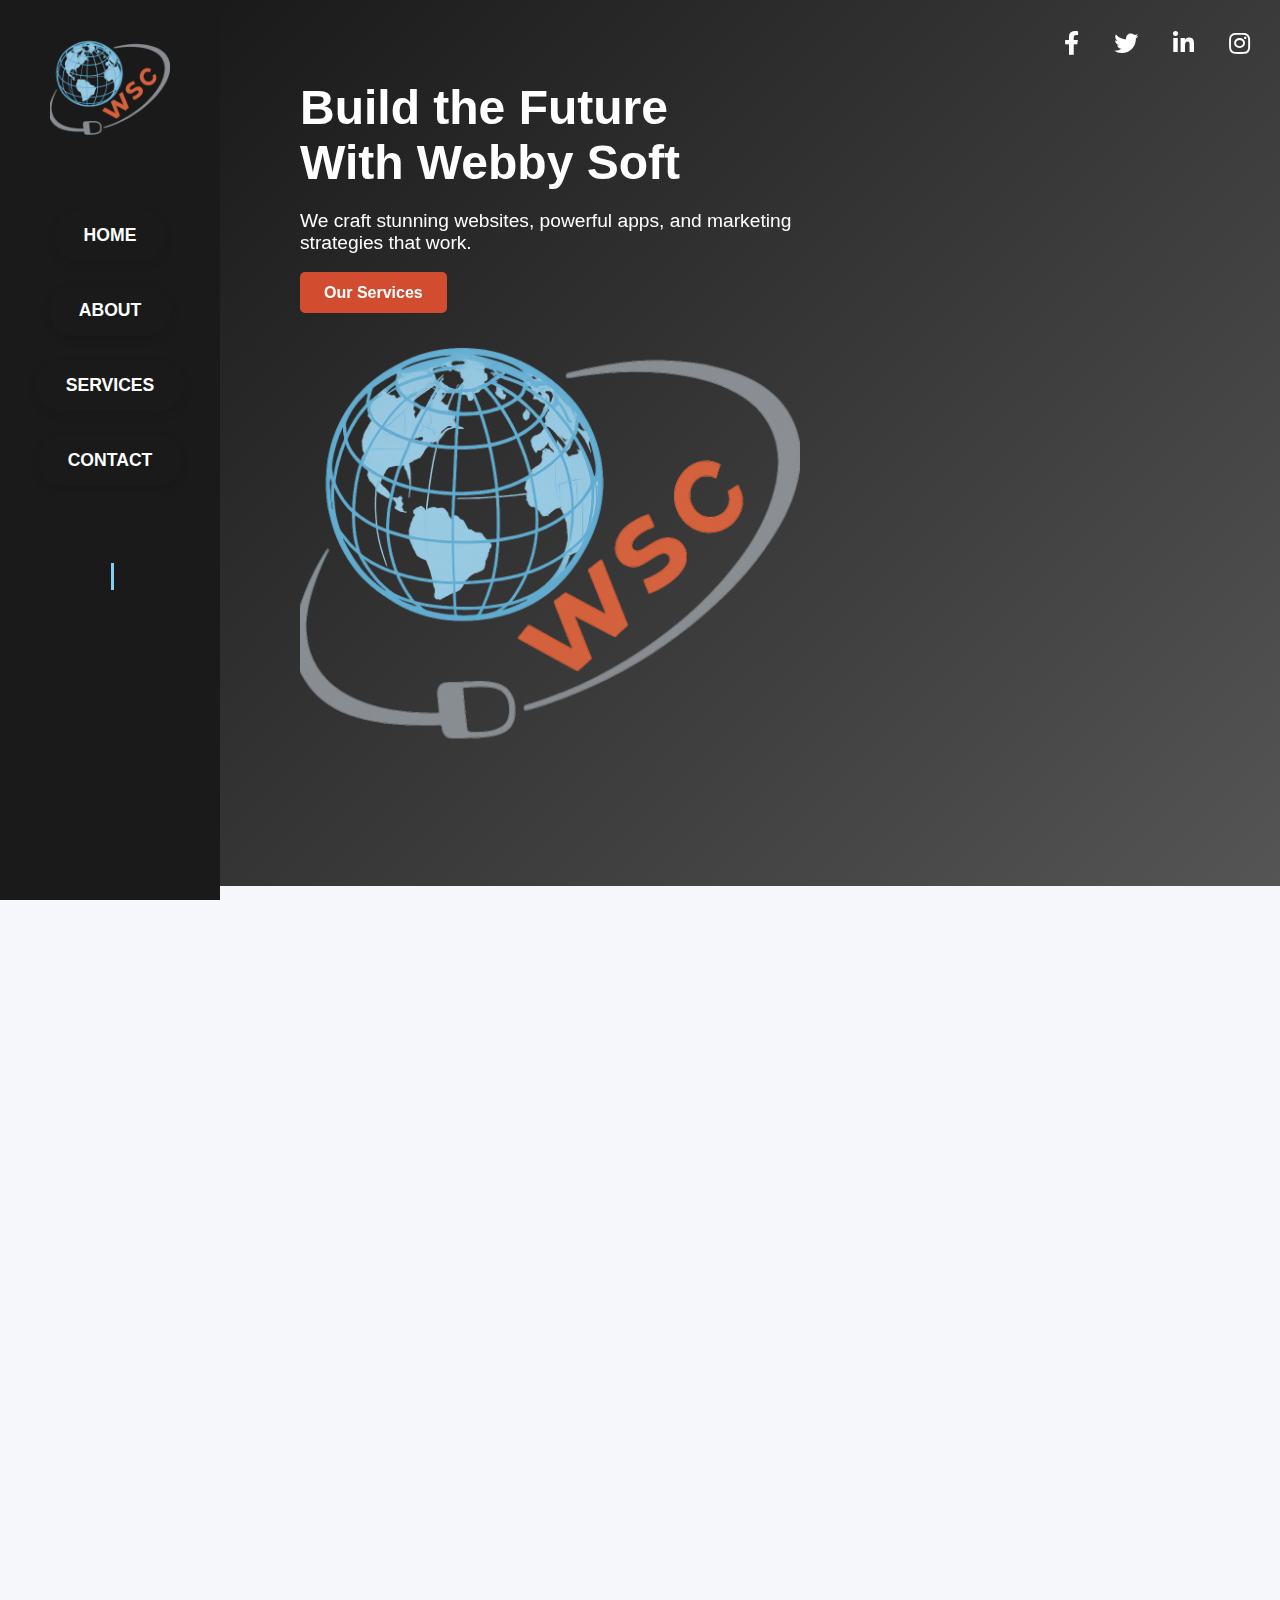
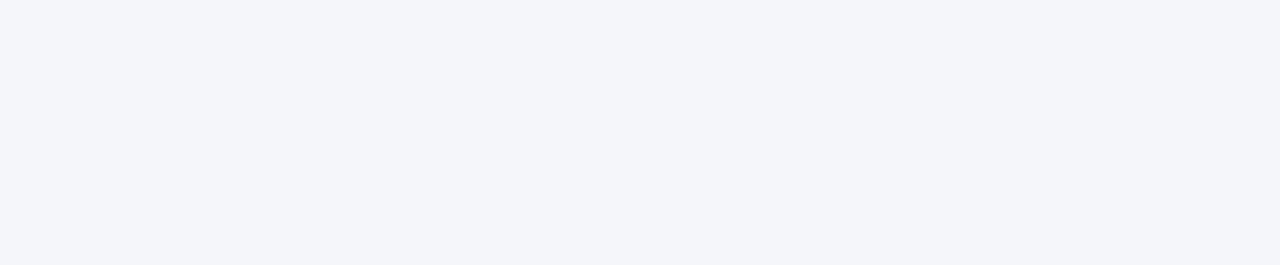
==== index.html @ c54b2956 "Initial commit - Webby-Soft live again!" ====
<!DOCTYPE html>
<html lang="en">
<head>
  <meta charset="UTF-8" />
  <meta name="viewport" content="width=device-width, initial-scale=1.0" />
  <title>Webby Soft | Web Development Services</title>

  <!-- AOS CSS -->
  <link href="https://unpkg.com/aos@2.3.1/dist/aos.css" rel="stylesheet" />

  <!-- AOS CSS -->
  <link href="https://unpkg.com/aos@2.3.1/dist/aos.css" rel="stylesheet" />

  <!-- Font Awesome CDN for Social Media Icons -->
  <link href="https://cdnjs.cloudflare.com/ajax/libs/font-awesome/5.15.4/css/all.min.css" rel="stylesheet" />


  <link rel="stylesheet" href="style.css" />
</head>
<body>
<!-- Social Media Icons Container -->
<div class="social-icons">
    <a href="https://facebook.com" target="_blank" class="social-icon"><i class="fab fa-facebook-f"></i></a>
    <a href="https://twitter.com" target="_blank" class="social-icon"><i class="fab fa-twitter"></i></a>
    <a href="https://linkedin.com" target="_blank" class="social-icon"><i class="fab fa-linkedin-in"></i></a>
    <a href="https://instagram.com" target="_blank" class="social-icon"><i class="fab fa-instagram"></i></a>
  </div>
  <!-- Sidebar -->
  <!-- Sidebar -->
<aside class="sidebar">
    <img src="logo.png" alt="Webby Soft Logo" class="logo" />
    <nav>
      <ul>
        <li><a href="#hero">Home</a></li>
        <li><a href="about.html">About</a></li>
        <li><a href="services.html">Services</a></li>
        <li><a href="contact.html">Contact</a></li>
      </ul>
    </nav>
  
    <!-- Tagline Section -->
    <div class="sidebar-taglines">
      <span id="typewriter-text"></span>
    </div>
  </aside>
  
  
  
  

  <!-- Main content -->
  <main>
    <!-- Hero -->
    <section id="hero" class="hero-section">
      <div class="hero-text" data-aos="fade-right">
        <h1>Build the Future<br>With <span>Webby Soft</span></h1>
        <p>We craft stunning websites, powerful apps, and marketing strategies that work.</p>
        <a href="services.html" class="btn">Our Services</a>
      </div>
      <div class="hero-image" data-aos="fade-left">
        <img src="logo.png" alt="Webby Soft Branded Image" class="hero-logo" />

      </div>
    </section>


    <!-- Services Section -->
<!-- Services Section -->
<section id="services" class="services-section" data-aos="fade-up">
  <h2>What We Offer</h2>
  <div class="services-grid">
    <div class="service-box" data-aos="zoom-in" data-aos-delay="100">
      <div class="service-icon">
        <i class="fa fa-laptop-code"></i>
      </div>
      <h3>Web Designing</h3>
      <p>Modern and elegant designs that are responsive and user-friendly.</p>
    </div>
    <div class="service-box" data-aos="zoom-in" data-aos-delay="200">
      <div class="service-icon">
        <i class="fa fa-code"></i>
      </div>
      <h3>Web Applications</h3>
      <p>Custom web solutions built with cutting-edge technology.</p>
    </div>
    <div class="service-box" data-aos="zoom-in" data-aos-delay="300">
      <div class="service-icon">
        <i class="fa fa-bullhorn"></i>
      </div>
      <h3>Digital Marketing</h3>
      <p>Drive results with SEO, PPC, and social media marketing strategies.</p>
    </div>
    <div class="service-box" data-aos="zoom-in" data-aos-delay="400">
      <div class="service-icon">
        <i class="fa fa-mobile-alt"></i>
      </div>
      <h3>Mobile Applications</h3>
      <p>Engaging and scalable mobile apps for Android and iOS platforms.</p>
    </div>
  </div>
</section>

  


    <!-- Footer -->
    <footer id="contact" class="footer-section" data-aos="fade-up">
      <p>📧 Contact us at <a href="mailto:info@webbysoft.com">_@_.com</a></p>
      <p>© 2025 Webby Soft. All rights reserved.</p>
    </footer>
  </main>

  <!-- AOS JS -->
  <script src="https://unpkg.com/aos@2.3.1/dist/aos.js"></script>
  <script>
    AOS.init({
      duration: 1000,
      once: true
    });
  </script>
  <script src="/Users/mpavan/Documents/Demo/taglines.js"></script>


</body>
</html>
---- style.css ----
* {
  margin: 0;
  padding: 0;
  box-sizing: border-box;
  font-family: "Segoe UI", sans-serif;
}

body {
  display: flex;
  min-height: 100vh;
  background-color: #f5f7fa;
  color: #222;
}

.sidebar {
  background: #1A1A1A;
  color: white;
  width: 220px;
  padding: 30px 20px;
  position: fixed;
  height: 100vh;
  display: flex;
  flex-direction: column;
  align-items: center;
}

.sidebar .logo {
  width: 120px;
  margin-bottom: 40px;
}

.sidebar nav ul {
  list-style: none;
  width: 100%;
  text-align: center;
}

.sidebar nav ul li {
  margin: 20px 0;
}

.sidebar nav ul a {
  text-decoration: none;
  color: white;
  font-weight: bold;
  transition: color 0.3s;
}

.sidebar nav ul a:hover {
  color: #D24C2F;
}

main {
  margin-left: 220px;
  width: 100%;
}

.hero-section {
  display: flex;
  align-items: center;
  justify-content: space-between;
  padding: 80px;
  background: linear-gradient(135deg, #1A1A1A, #555555);
  color: white;
  flex-wrap: wrap;
}

.hero-text {
  max-width: 500px;
}

.hero-text h1 {
  font-size: 3em;
  margin-bottom: 20px;
}

.hero-text p {
  font-size: 1.2em;
  margin-bottom: 30px;
}

.hero-text .btn {
  background: #D24C2F;
  color: white;
  padding: 12px 24px;
  text-decoration: none;
  border-radius: 5px;
  font-weight: 600;
  transition: background 0.3s;
}

.hero-text .btn:hover {
  background: #a23d26;
}

.hero-image img {
  width: 100%;
  max-width: 500px;
  border-radius: 12px;
}

.services-section {
  background: white;
  padding: 60px 40px;
  text-align: center;
}

.services-section h2 {
  font-size: 2.5em;
  margin-bottom: 40px;
  color: #1A1A1A;
}

.services-grid {
  display: grid;
  grid-template-columns: repeat(auto-fit, minmax(250px, 1fr));
  gap: 30px;
}

.service-box {
  background: #f0f0f0;
  padding: 25px;
  border-left: 6px solid #7ECFF3;
  border-radius: 10px;
  transition: transform 0.3s ease;
  box-shadow: 0 6px 15px rgba(0,0,0,0.05);
}

.service-box:hover {
  transform: translateY(-10px);
}

.service-box h3 {
  color: #D24C2F;
}

.footer-section {
  padding: 30px 20px;
  background: #1A1A1A;
  color: white;
  text-align: center;
}

.footer-section a {
  color: #7ECFF3;
  text-decoration: none;
}

/* Responsive */
@media (max-width: 768px) {
  .hero-section {
    flex-direction: column;
    padding: 40px 20px;
    text-align: center;
  }

  .sidebar {
    position: static;
    width: 100%;
    height: auto;
    flex-direction: row;
    justify-content: space-around;
  }

  main {
    margin: 0;
  }
}
.page-section {
  padding: 80px 40px;
  max-width: 800px;
  margin: auto;
  background: white;
}

.page-section h1 {
  font-size: 2.5em;
  margin-bottom: 20px;
  color: #D24C2F;
}

.page-section p {
  font-size: 1.1em;
  line-height: 1.6;
}

.contact-form {
  margin-top: 30px;
  display: flex;
  flex-direction: column;
  gap: 15px;
}

.contact-form input,
.contact-form textarea {
  padding: 12px;
  border: 1px solid #ccc;
  border-radius: 6px;
  font-size: 1em;
}

.contact-form button {
  background: #D24C2F;
  color: white;
  padding: 12px;
  border: none;
  font-weight: bold;
  border-radius: 5px;
  cursor: pointer;
  transition: background 0.3s;
}

.contact-form button:hover {
  background: #a23d26;
}
.hero-logo {
  width: 100%;
  max-width: 400px;
  animation: float 3s ease-in-out infinite;
}

/* Optional floating animation */
@keyframes float {
  0% { transform: translateY(0); }
  50% { transform: translateY(-10px); }
  100% { transform: translateY(0); }
}

/* Services Section */

.services-section {
  background: white;
  padding: 60px 40px;
  text-align: center;
  color: #1A1A1A;
}

.services-section h2 {
  font-size: 2.5em;
  margin-bottom: 40px;
  font-weight: bold;
  color: #1A1A1A;
  text-transform: uppercase;
  letter-spacing: 2px;
}

.services-grid {
  display: grid;
  grid-template-columns: repeat(auto-fit, minmax(250px, 1fr));
  gap: 30px;
}

.service-box {
  background: #f0f0f0;
  padding: 25px;
  border-radius: 10px;
  transition: transform 0.3s ease, box-shadow 0.3s ease;
  box-shadow: 0 6px 15px rgba(0, 0, 0, 0.05);
  text-align: center;
  position: relative;
}

.service-box:hover {
  transform: translateY(-10px);
  box-shadow: 0 15px 25px rgba(0, 0, 0, 0.1);
}

.service-box h3 {
  color: #D24C2F;
  font-size: 1.6em;
  margin-bottom: 20px;
  font-weight: bold;
}

.service-box p {
  color: #222;
  font-size: 1.1em;
  line-height: 1.6;
}

.service-icon {
  background-color: #1A1A1A;
  color: white;
  width: 70px;
  height: 70px;
  border-radius: 50%;
  display: flex;
  align-items: center;
  justify-content: center;
  font-size: 30px;
  margin: 0 auto 20px;
  transition: background-color 0.3s ease;
}

.service-box:hover .service-icon {
  background-color: #D24C2F;
}

.service-box i {
  font-size: 2.2em;
  transition: transform 0.3s ease;
}

.service-box:hover i {
  transform: scale(1.2);
}

@media (max-width: 768px) {
  .services-section {
    padding: 50px 20px;
  }

  .service-box {
    padding: 20px;
  }

  .service-box h3 {
    font-size: 1.4em;
  }

  .service-box p {
    font-size: 1em;
  }

  .service-icon {
    font-size: 2.2em;
  }
}



/*tagline*/
/* Sidebar container */
.sidebar {
  background: #1A1A1A;
  color: white;
  width: 220px;
  padding: 30px 20px;
  position: fixed;
  height: 100vh;
  display: flex;
  flex-direction: column;
  align-items: center;
  overflow: hidden; /* Prevent overflow */
  
}

/* Tagline section directly in sidebar */
.sidebar-taglines {
  margin-top: 30px;
  padding-top: 20px;
  text-align: center;
  width: 100%; /* Ensure it stays within sidebar */
  max-width: 180px; /* Max width to fit sidebar */
  position: relative;
  word-wrap: break-word; /* Allow long words to break to the next line */
  white-space: normal; /* Allow text to wrap to the next line */
}

/* Typewriter text effect */
#typewriter-text {
  font-size: 1.5em; /* Larger font for better visibility */
  font-weight: 600;
  color: #7ECFF3; /* Light color for visibility */
  white-space: normal; /* Allow text to break and wrap */
  word-wrap: break-word; /* Allow long words to break */
  line-height: 1.4em; /* Increase line height for readability */
  border-right: 3px solid #7ECFF3; /* Cursor effect */
  padding-right: 5px;
  animation: typing 4s steps(30) 1s 1 normal both, blink 0.75s step-end infinite;
  max-width: 100%;
  width: 100%;
}

/* Animation for typing effect */
@keyframes typing {
  from {
    width: 0;
  }
  to {
    width: 100%;
  }
}

/* Blinking cursor effect */
@keyframes blink {
  50% {
    border-color: transparent;
  }
}
/*navi bar*/
.sidebar nav ul a {
  text-decoration: none;
  color: white;
  font-weight: bold;
  display: inline-block;
  padding: 15px 30px;
  border-radius: 50px;
  font-size: 1.1em;
  transition: all 0.3s ease;
  position: relative;
  overflow: hidden;
  text-transform: uppercase;
  box-shadow: 0 4px 10px rgba(0, 0, 0, 0.1); /* Light shadow by default */
}

.sidebar nav ul a:hover {
  color: #fff;
  background: linear-gradient(45deg, #D24C2F, #7ECFF3);
  box-shadow: 0 8px 20px rgba(0, 0, 0, 0.2); /* Shadow effect on hover */
  transform: translateY(-5px); /* Hover effect for elevation */
}

.sidebar nav ul a::before {
  content: '';
  position: absolute;
  top: 50%;
  left: 50%;
  width: 300%;
  height: 300%;
  background: rgba(180, 12, 31, 0.6); /* More transparent background */
  transition: all 0.3s ease;
  border-radius: 50%;
  transform: translate(-50%, -50%) scale(0);
  z-index: 0;
}

.sidebar nav ul a:hover::before {
  transform: translate(-50%, -50%) scale(1);
}

.sidebar nav ul a span {
  position: relative;
  z-index: 1;
}



/*social icons*/
/* Social Media Icons */
.social-icons {
  position: fixed;
  top: 20px;
  right: 20px;
  display: flex;
  gap: 15px;
}

.social-icon {
  font-size: 24px;
  color: white;
  background-color: linear-gradient(45deg, #D24C2F, #7ECFF3); /* Template color */
  padding: 10px;
  border-radius: 50%;
  transition: background-color 0.3s, transform 0.3s;
}

.social-icon:hover {
  background-color: #d24c2f; /* Hover color */
  transform: scale(1.1);
}

.social-icon i {
  color: white; /* Icon color */
}
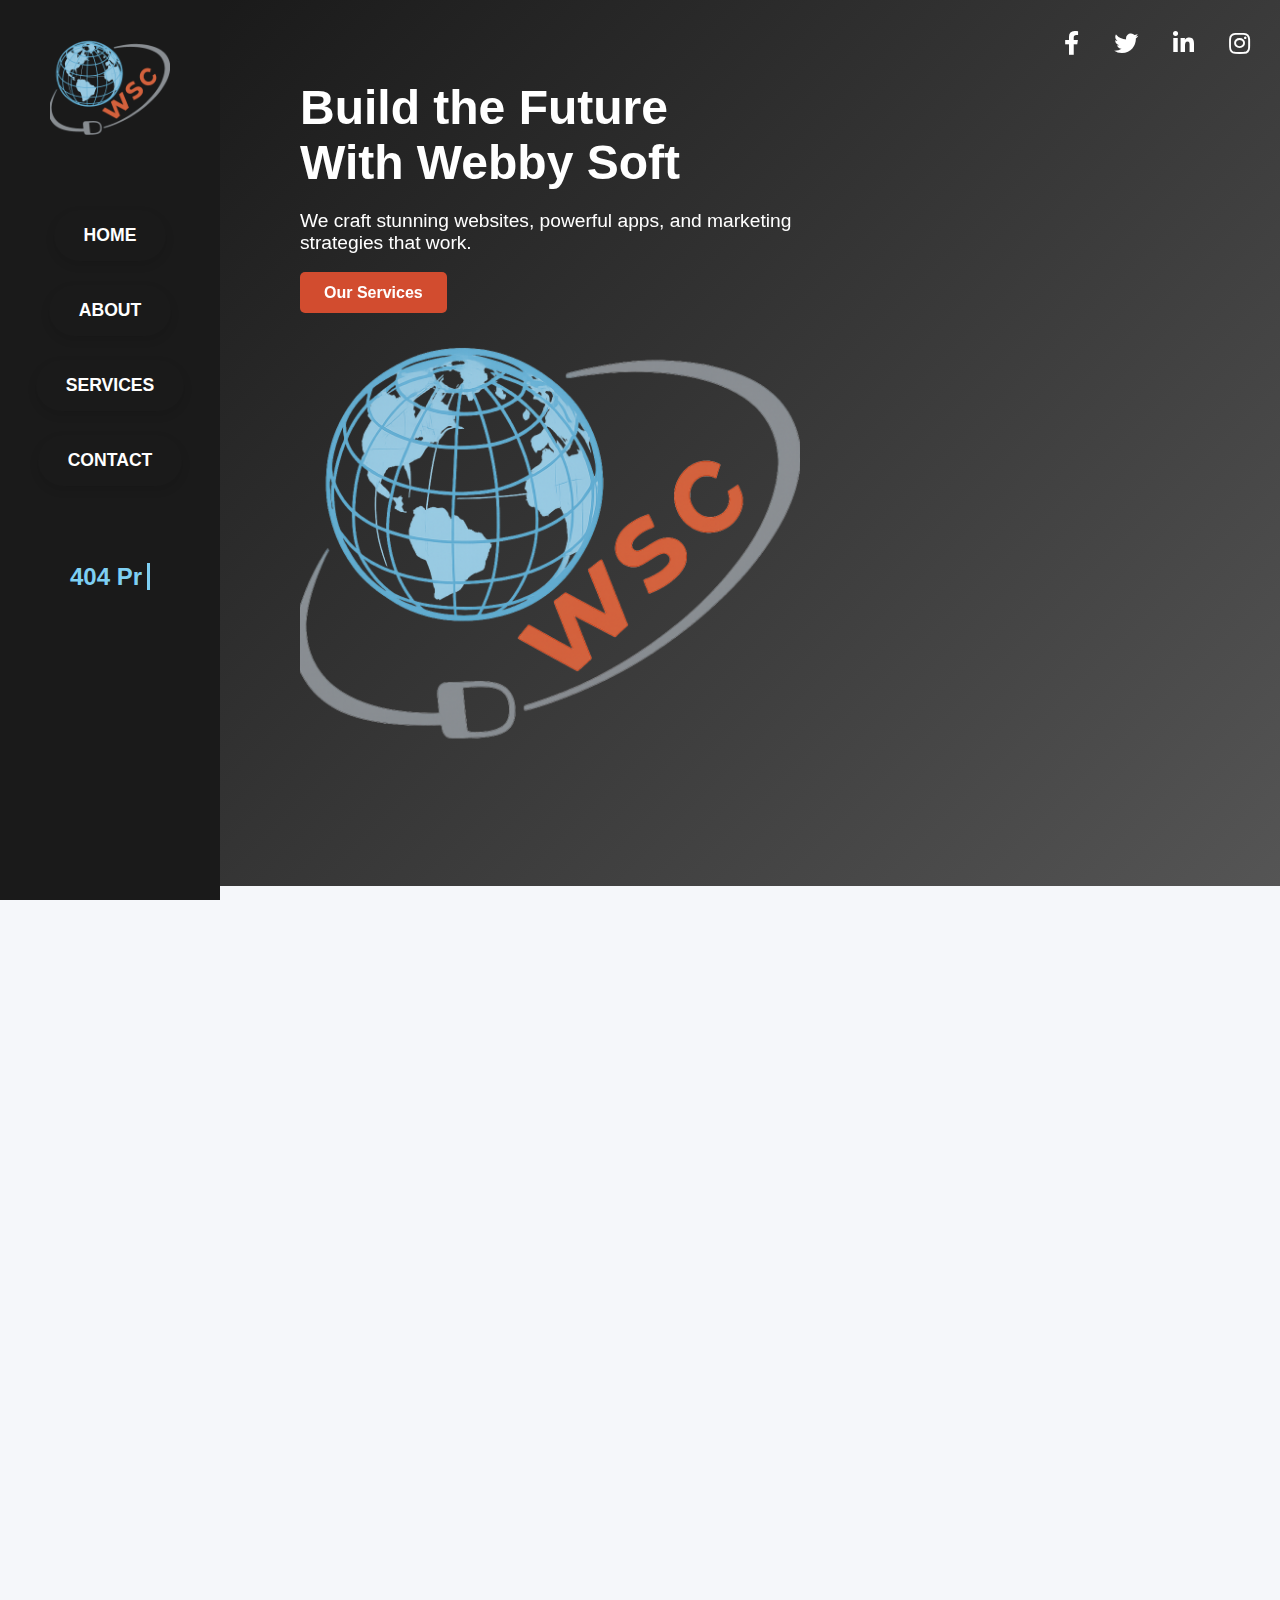
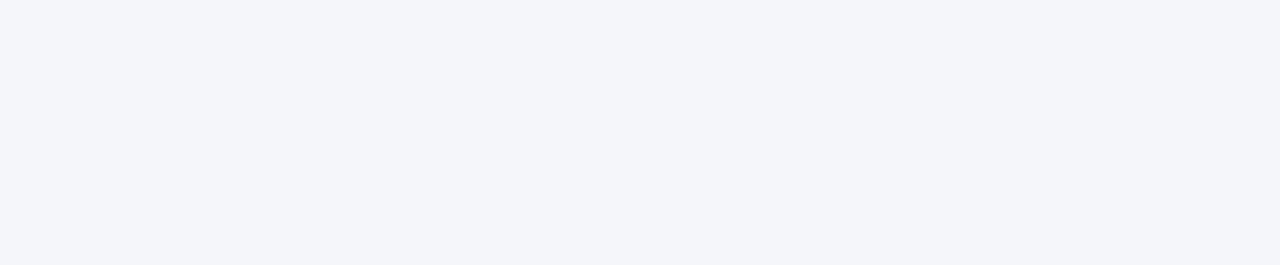
==== commit adda4964: "index.html" ====
--- a/index.html
+++ b/index.html
@@ -39,6 +39,8 @@
     </nav>
   
     <!-- Tagline Section -->
+  <div id="tagline" class="sidebar-tagline"></div>
+
     <div class="sidebar-taglines">
       <span id="typewriter-text"></span>
     </div>
@@ -118,7 +120,8 @@
       once: true
     });
   </script>
-  <script src="/Users/mpavan/Documents/Demo/taglines.js"></script>
+  <script src="taglines.js"></script>
+
 
 
 </body>
